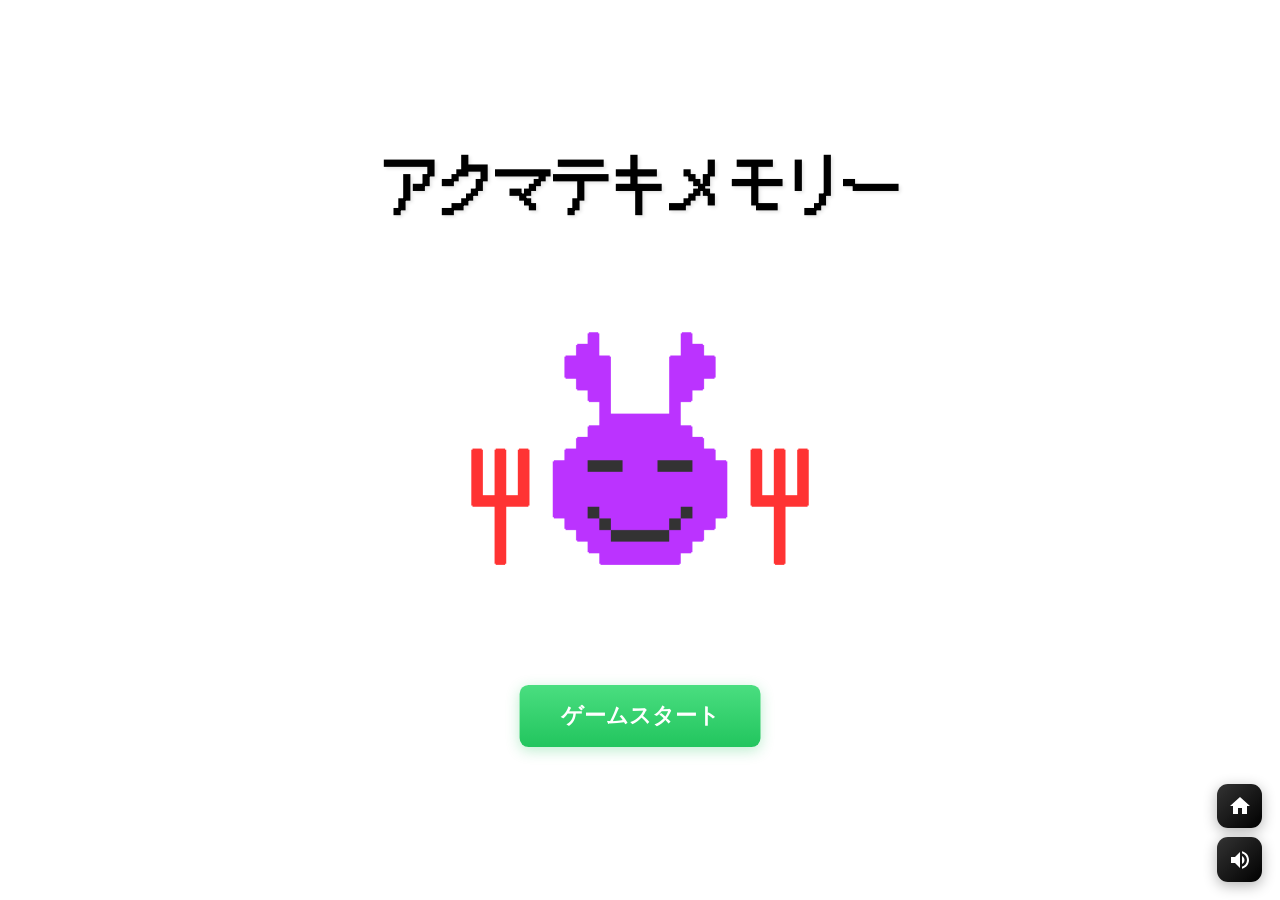
==== index.html @ 89e630ab "Add files via upload" ====
<!DOCTYPE html>
<html lang="ja">
<head>
  <meta charset="UTF-8">
  <title>Memory Game</title>
  <link rel="stylesheet" href="style.css">
</head>
<body>

<!-- スタート画面 -->
<div id="start-screen" class="start-screen">
  <div class="start-content">
    <h1 class="game-title">アクマテキメモリー</h1>
    
    <div class="button-container">
      <button id="start-btn" class="start-btn" onclick="showLevelSelection()">ゲームスタート</button>
    </div>
    
    <div class="background-image-container">
      <img src="images/hutuu.png" alt="背景画像" class="background-image">
    </div>
  </div>
</div>

<!-- レベル選択画面 -->
<div id="level-selection-screen" class="level-selection-screen" style="display: none;">
  <div class="level-selection-content">
    <h2 class="level-selection-title">ステージをえらぶ</h2>
    <div class="tutorial-button-container">
      <button class="tutorial-btn" onclick="showTutorial()">チュートリアル</button>
    </div>
    <div class="level-buttons">
      <button class="level-btn" onclick="selectLevelWithEvent(5, this)">5</button>
      <button class="level-btn" onclick="selectLevelWithEvent(6, this)">6</button>
      <button class="level-btn" onclick="selectLevelWithEvent(7, this)">7</button>
      <button class="level-btn" onclick="selectLevelWithEvent(8, this)">8</button>
      <button class="level-btn" onclick="selectLevelWithEvent(9, this)">9</button>
      <button class="level-btn" onclick="selectLevelWithEvent(10, this)">10</button>
      <button class="level-btn" onclick="selectLevelWithEvent(11, this)">11</button>
      <button class="level-btn" onclick="selectLevelWithEvent(12, this)">12</button>
      <button class="level-btn" onclick="selectLevelWithEvent(13, this)">13</button>
    </div>
  </div>
</div>

<!-- ゲームタイトル -->
<div id="game-container" class="game-container" style="display: none;">
  <!-- タイマー表示 -->
  <div id="timer-display" class="timer-display">
    <span id="timer-text">1:00</span>
  </div>
  
  <!-- スタートボタン -->
  <div id="game-start-container" class="game-start-container">
    <button id="game-start-btn" class="game-start-btn" onclick="startTimer()">スタート！</button>
  </div>
  
  <!-- ゲームボード -->
  <div id="board"></div>
</div>

<!-- 右下のアイコンボタンコンテナ -->
<div class="bottom-right-buttons">
  <!-- ホームボタン -->
  <button id="home-btn" class="icon-btn" title="ホームに戻る">
    <svg width="24" height="24" viewBox="0 0 24 24" fill="currentColor">
      <path d="M10 20v-6h4v6h5v-8h3L12 3 2 12h3v8z"/>
    </svg>
  </button>
  
  <!-- 音量ボタン -->
  <button id="volume-btn" class="icon-btn" title="音量調整">
    <svg width="24" height="24" viewBox="0 0 24 24" fill="currentColor">
      <path d="M3 9v6h4l5 5V4L7 9H3zm13.5 3c0-1.77-1.02-3.29-2.5-4.03v8.05c1.48-.73 2.5-2.25 2.5-4.02zM14 3.23v2.06c2.89.86 5 3.54 5 6.71s-2.11 5.85-5 6.71v2.06c4.01-.91 7-4.49 7-8.77s-2.99-7.86-7-8.77z"/>
    </svg>
  </button>
</div>

<!-- 音量調整パネル -->
<div id="volume-panel" class="volume-panel" style="display: none;">
  <div class="volume-panel-content">
    <h3>音量調整</h3>
    
    <div class="volume-control">
      <label>BGM</label>
      <input type="range" id="bgm-volume" min="0" max="100" value="50" class="volume-slider">
      <span id="bgm-volume-value">50%</span>
    </div>
    
    <div class="volume-control">
      <label>効果音</label>
      <input type="range" id="sfx-volume" min="0" max="100" value="50" class="volume-slider">
      <span id="sfx-volume-value">50%</span>
    </div>
    
    <button id="close-volume-panel" class="close-btn">閉じる</button>
  </div>
</div>


<!-- ゲーム画面の左右に永続表示する画像 -->
<div class="game-side-images">
  <div class="game-left-image">
    <img src="images/akumaplay.png" alt="あくまプレイ" class="side-image">
  </div>
  <div class="game-right-image">
    <img src="images/akumahonban.png" alt="あくま本番" class="side-image">
  </div>
</div>

<!-- チュートリアル画面 -->
<div id="tutorial-screen" class="tutorial-screen" style="display: none;">
  <div class="tutorial-content">
    <div class="tutorial-image-container">
      <img src="images/akumaplay.png" alt="あくまプレイ" class="tutorial-image">
      <img src="images/akumahonban.png" alt="あくま本番" class="tutorial-image">
    </div>
  </div>
</div>

<!-- ホーム確認ダイアログ -->
<div id="home-confirm-dialog" class="confirm-dialog" style="display: none;">
  <div class="dialog-content">
    <h3>ホームに戻りますか？</h3>
    <div class="dialog-buttons">
      <button id="confirm-home" class="dialog-btn confirm-btn">OK</button>
      <button id="cancel-home" class="dialog-btn cancel-btn">キャンセル</button>
    </div>
  </div>
</div>

<script src="game.js"></script>
</body>
</html>
---- style.css ----
@font-face {
  font-family: 'JF-Dot-Kaname12';
  src: url('./fonts/JF-Dot-Kaname12.ttf') format('truetype');
  font-weight: normal;
  font-style: normal;
}

@font-face {
  font-family: 'ArmedLemon';
  src: url('./fonts/ArmedLemon.ttf') format('truetype');
  font-weight: normal;
  font-style: normal;
}

/* bodyのトランジション設定 */
body {
  margin: 0;
  padding: 0;
  font-family: 'JF-Dot-Kaname12', monospace;
  background: #FFFFFF;
  transition: background-color 13s ease-in-out;
}

/* スタート画面 */
.start-screen {
  position: fixed;
  top: 0;
  left: 0;
  width: 100%;
  height: 100%;
  background: white;
  display: flex;
  align-items: center;
  justify-content: center;
  z-index: 1000;
}

.start-content {
  text-align: center;
  padding: 60px 80px;
}

.game-title {
  font-size: 4.5vw;
  font-weight: bold;
  font-family: 'ArmedLemon', 'JF-Dot-Kaname12', monospace;
  color: black;
  margin: 0 0 1.8vw 0;
  text-shadow: 0.14vw 0.14vw 0.28vw rgba(0, 0, 0, 0.1);
  padding: 1.4vw 2.8vw;
  border: none;
  border-radius: 1.1vw;
  background: transparent;
  display: inline-block;
  min-width: 28vw;
  text-align: center;
  position: absolute;
  top: 15.5%;
  left: 50%;
  transform: translateX(-50%);
}

.game-description {
  font-size: 1.3vw;
  font-family: 'JFドット要町12', monospace;
  color: #666;
  margin: 0 0 2.5vw 0;
}

.start-btn {
  background: linear-gradient(to bottom, #4ade80 0%, #22c55e 100%);
  color: white;
  border: none;
  padding: 1.3vw 3.2vw;
  font-size: 1.7vw;
  font-weight: bold;
  font-family: 'JFドット要町12', monospace;
  border-radius: 0.7vw;
  cursor: pointer;
  transition: all 0.3s ease;
  box-shadow: 0 0.28vw 1.1vw rgba(34, 197, 94, 0.3);
}

.start-btn:hover {
  background: linear-gradient(to bottom, #22c55e 0%, #16a34a 100%);
  transform: translateY(-2px);
  box-shadow: 0 6px 20px rgba(34, 197, 94, 0.4);
}

.start-btn:active {
  transform: translateY(0);
}

/* レベル選択 - 古い定義を削除 */

.button-container {
  display: flex;
  gap: 20px;
  justify-content: center;
  align-items: center;
  margin-top: 20px;
}

/* タイマー表示 */
.timer-display {
  position: fixed;
  top: 5%;
  left: 50%;
  transform: translateX(-50%);
  background: white;
  color: black;
  padding: 1.1vw 1.8vw;
  border-radius: 0.85vw;
  font-size: 2.1vw;
  font-weight: bold;
  font-family: 'JFドット要町12', monospace;
  z-index: 1000;
  border: 0.21vw solid black;
}

#timer-text {
  display: block;
  text-align: center;
}

/* ゲームスタートボタン */
.game-start-container {
  position: fixed;
  top: 50%;
  left: 50%;
  transform: translate(-50%, -50%);
  z-index: 1001;
}

.game-start-btn {
  background: linear-gradient(to bottom, #4ade80 0%, #22c55e 100%);
  color: white;
  border: none;
  padding: 1.1vw 2.1vw;
  font-size: 1.7vw;
  font-weight: bold;
  font-family: 'JFドット要町12', monospace;
  border-radius: 0.85vw;
  cursor: pointer;
  transition: all 0.3s ease;
  box-shadow: 0 0.28vw 1.1vw rgba(0, 0, 0, 0.3);
}

.game-start-btn:hover {
  transform: translateY(-2px);
  box-shadow: 0 6px 20px rgba(0, 0, 0, 0.4);
}

.game-start-btn:active {
  transform: translateY(0);
}

/* 背景画像コンテナ */
.background-image-container {
  position: absolute;
  top: 52%;
  left: 50%;
  transform: translate(-50%, -50%);
  z-index: -1;
}

.background-image {
  width: 30vw;
  height: auto;
  opacity: 0.8;
  pointer-events: none;
}

/* ゲームスタートボタン */
.button-container {
  position: fixed;
  bottom: 17%;
  left: 50%;
  transform: translateX(-50%);
  z-index: 1000;
}

/* レベル選択画面 */
.level-selection-screen {
  position: fixed;
  top: 0;
  left: 0;
  width: 100%;
  height: 100%;
  background: white;
  display: flex;
  align-items: center;
  justify-content: center;
  flex-direction: column;
  z-index: 1000;
}

.level-selection-content {
  text-align: center;
  max-width: 90%;
  width: 100%;
  position: relative;
  height: 100vh;
}

.level-selection-title {
  font-size: 3.6vw;
  font-weight: bold;
  font-family: 'アームドレモン', monospace;
  color: black;
  margin: 0 0 1.8vw 0;
  text-shadow: 0.14vw 0.14vw 0.28vw rgba(0, 0, 0, 0.1);
  padding: 1.4vw 2.8vw;
  border: none;
  border-radius: 1.1vw;
  background: transparent;
  display: inline-block;
  min-width: 28vw;
  text-align: center;
  position: absolute;
  top: 8%;
  left: 50%;
  transform: translateX(-50%);
}

.level-buttons {
  display: grid;
  grid-template-columns: repeat(3, 1fr);
  gap: 1.5vw;
  margin-bottom: 3vw;
  justify-content: center;
  position: absolute;
  top: 65%;
  left: 50%;
  transform: translate(-50%, -50%);
  width: 80%;
  max-width: 400px;
}

.tutorial-button-container {
  position: absolute;
  top: 30%;
  left: 49.5%;
  transform: translate(-50%, -50%);
  text-align: center;
}

.tutorial-btn {
  background: white;
  color: black;
  border: 3px solid blue;
  padding: 0;
  font-size: 1.5vw;
  font-weight: bold;
  font-family: 'JFドット要町12', monospace;
  border-radius: 10px;
  cursor: pointer;
  transition: all 0.3s ease;
  width: 14vw;
  height: 5vw;
  display: flex;
  align-items: center;
  justify-content: center;
  text-align: center;
}

.tutorial-btn:hover {
  background: #f0f0f0;
  transform: translateY(-2px);
  box-shadow: 0 6px 20px rgba(255, 0, 0, 0.3);
}

.tutorial-btn:active {
  transform: translateY(0);
}

.level-btn {
  background: white;
  color: black;
  border: 3px solid red;
  padding: 0;
  font-size: 2vw;
  font-weight: bold;
  font-family: 'JFドット要町12', monospace;
  border-radius: 10px;
  cursor: pointer;
  transition: all 0.3s ease;
  width: 8vw;
  height: 8vw;
  display: flex;
  align-items: center;
  justify-content: center;
  text-align: center;
}

.level-btn:hover {
  background: #f0f0f0;
  transform: translateY(-2px);
  box-shadow: 0 6px 20px rgba(255, 0, 0, 0.3);
}

.level-btn:active {
  transform: translateY(0);
}

.level-btn.selected {
  background: #ffe0e0;
  border-color: #ff0000;
  transform: scale(1.05);
}

.back-button-container {
  margin-top: 2vw;
}

.back-btn {
  background: #ff4444;
  color: white;
  border: none;
  padding: 1.5vw 3vw;
  border-radius: 1vw;
  font-size: 2vw;
  font-family: 'JFドット要町12', monospace;
  cursor: pointer;
  transition: all 0.3s ease;
}

.back-btn:hover {
  background: #ff6666;
  transform: translateY(-2px);
  box-shadow: 0 4px 15px rgba(255, 68, 68, 0.3);
}

.back-btn:active {
  transform: translateY(0);
}

/* ゲームオーバーメッセージ */
.game-over-message {
  position: fixed;
  bottom: 5%;
  left: 50%;
  transform: translateX(-50%);
  background: black;
  color: red;
  padding: 1.5vw 3vw;
  border-radius: 1vw;
  box-shadow: 0 10px 30px rgba(0, 0, 0, 0.5);
  z-index: 1002;
  font-size: 2.5vw;
  font-weight: bold;
  font-family: 'JFドット要町12', monospace;
  text-align: center;
  border: 3px solid red;
  white-space: pre-line;
}

body {
  margin: 0;
  background: #FFFFFF;
  color: black;
  font-family: 'JFドット要町12', monospace;
  text-align: center;
  overflow: hidden;
  height: 100vh;
  box-sizing: border-box;
  display: flex;
  align-items: center;
  justify-content: center;
  padding: 10px;
}

body::before {
  content: '';
  position: fixed;
  top: 0;
  left: 0;
  width: 100%;
  height: 100%;
  background: black;
  z-index: -1;
  transition: opacity 3s ease-in-out;
  opacity: 0;
}

/* タイマー警告状態：白色背景を徐々に消す */
body.timer-warning::before {
  opacity: 1;
}

/* 時間切れ状態：白色背景を完全に消す */
body.timer-warning.time-up::before {
  opacity: 1;
}

/* タイマー警告状態の背景色 */
.timer-warning {
  background: rgba(255, 255, 255, 0.1);
}
body.timer-warning {
  background: linear-gradient(to bottom, #FFFFFF 0%, #333333 100%);
}

#game-container {
  position: relative;
  display: flex;
  align-items: center;
  justify-content: center;
  width: 100%;
  height: 100vh;
  padding: 0;
  box-sizing: border-box;
}

#board {
  display: grid;
  grid-template-columns: repeat(4, 8vw);
  gap: 1vw;
  justify-content: center;
  align-content: center;
  position: absolute;
  top: 50%;
  left: 50%;
  transform: translate(-50%, -50%);
  width: auto;
  max-width: none;
  perspective: 1000px;
}

#board.level-5, #board.level-6 {
  grid-template-columns: repeat(4, 8vw);
  grid-template-rows: repeat(2, 8vw);
}

#board.level-7 {
  grid-template-columns: repeat(3, 8vw);
}

#board.level-8, #board.level-9, #board.level-10 {
  grid-template-columns: repeat(4, 8vw);
  grid-template-rows: repeat(3, 8vw);
}

#board.level-11, #board.level-12, #board.level-13 {
  grid-template-columns: repeat(4, 8vw);
  grid-template-rows: repeat(4, 8vw);
}

#board.tutorial {
  grid-template-columns: repeat(3, 8vw);
  grid-template-rows: repeat(2, 8vw);
}

.empty-slot {
  width: 8vw;
  height: 8vw;
  background: #000000;
  border-radius: 8px;
  pointer-events: none;
  box-shadow: 0 4px 8px rgba(0, 0, 0, 0.2), 0 2px 4px rgba(0, 0, 0, 0.1);
  border: 2px solid #000000;
}

.card {
  width: 8vw;
  height: 8vw;
  position: relative;
  cursor: pointer;
  transform-style: preserve-3d;
  transition: transform 0.38s ease;
  transform-origin: center center;
}

.card:hover {
  transform: translateY(-3px);
}

.card.open {
  transform: rotateY(180deg) translateX(-0.3vw);
}

.card-face {
  position: absolute;
  width: 100%;
  height: 100%;
  backface-visibility: hidden;
  border-radius: 8px;
  display: flex;
  align-items: center;
  justify-content: center;
  font-size: 2.5vw;
  font-weight: bold;
  font-family: 'JFドット要町12', monospace;
  box-shadow: 0 4px 8px rgba(0, 0, 0, 0.2), 0 2px 4px rgba(0, 0, 0, 0.1);
  border: 2px solid #000000;
}

.card-front {
  background: linear-gradient(to bottom, #a52a2a 0%, #3d0000 100%);
  transform: rotateY(0deg);
}

.position-number {
  font-size: 0;
  color: transparent;
}

.card-back {
  background: #f0f0f0;
  color: black;
  transform: rotateY(180deg);
}

.card-back[data-number="1"] {
  background: #ffeb3b !important;
}

.card-back[data-number="2"] {
  background: #87ceeb !important;
}

.card-back[data-number="3"] {
  background: #ffb3ba !important;
}

.card-back[data-number="4"] {
  background: #98ff98 !important;
}

.card-back[data-number="5"] {
  background: #e6b8e6 !important;
}

.card-back[data-number="6"] {
  background: #1e90ff !important;
}

.card-back[data-number="7"] {
  background: #ff8c00 !important;
}

.card-back[data-number="8"] {
  background: #32cd32 !important;
}

.card-back[data-number="9"] {
  background: #9370db !important;
}

.card-back[data-number="10"] {
  background: white !important;
  color: red !important;
}

.card-back[data-number="11"] {
  background: #ff85c1 !important;
}

.card-back[data-number="12"] {
  background: #5b9bd5 !important;
}

.card-back[data-number="13"] {
  background: linear-gradient(135deg, rgba(255,0,0,0.8), rgba(255,127,0,0.8), rgba(255,255,0,0.8), rgba(0,255,0,0.8), rgba(0,0,255,0.8), rgba(75,0,130,0.8), rgba(148,0,211,0.8)) !important;
  color: black !important;
}

.card-back[data-value="red-x"] {
  background: #FFFFFF !important;
  color: #ff0000 !important;
}

.card-back[data-value="blue-x"] {
  background: #FFFFFF !important;
  color: #0000ff !important;
}

.card-back[data-value="green-x"] {
  background: #FFFFFF !important;
  color: #32cd32 !important;
}

/* 右下のアイコンボタンコンテナ */
.bottom-right-buttons {
  position: fixed;
  bottom: 1.4vw;
  right: 1.4vw;
  display: flex;
  flex-direction: column;
  gap: 0.7vw;
  z-index: 1003;
}

.icon-btn {
  width: 3.5vw;
  height: 3.5vw;
  border-radius: 0.85vw;
  background: linear-gradient(135deg, #333333 0%, #000000 100%);
  border: none;
  color: white;
  cursor: pointer;
  display: flex;
  align-items: center;
  justify-content: center;
  box-shadow: 0 0.28vw 1.1vw rgba(0, 0, 0, 0.3);
  transition: all 0.3s ease;
}

.icon-btn:hover {
  transform: translateY(-2px);
  box-shadow: 0 6px 20px rgba(0, 0, 0, 0.4);
}

.icon-btn:active {
  transform: translateY(0);
}

/* 音量調整パネル */
.volume-panel {
  position: fixed;
  top: 50%;
  left: 50%;
  transform: translate(-50%, -50%);
  background: white;
  border: 3px solid #333;
  border-radius: 15px;
  padding: 20px;
  z-index: 1004;
  box-shadow: 0 10px 30px rgba(0, 0, 0, 0.5);
  min-width: 300px;
}

.volume-panel-content h3 {
  margin: 0 0 20px 0;
  text-align: center;
  font-family: 'JFドット要町12', monospace;
  color: black;
}

.volume-control {
  margin-bottom: 15px;
}

.volume-control label {
  display: block;
  margin-bottom: 5px;
  font-family: 'JFドット要町12', monospace;
  color: black;
  font-weight: bold;
}

.volume-slider {
  width: 100%;
  height: 8px;
  border-radius: 4px;
  background: #ddd;
  outline: none;
  margin-bottom: 5px;
}

.volume-slider::-webkit-slider-thumb {
  appearance: none;
  width: 20px;
  height: 20px;
  border-radius: 50%;
  background: #667eea;
  cursor: pointer;
}

.volume-slider::-moz-range-thumb {
  width: 20px;
  height: 20px;
  border-radius: 50%;
  background: #667eea;
  cursor: pointer;
  border: none;
}

.volume-control span {
  font-family: 'JFドット要町12', monospace;
  color: black;
  font-size: 1vw;
}

.close-btn {
  width: 100%;
  padding: 10px;
  background: #ff4444;
  color: white;
  border: none;
  border-radius: 8px;
  font-family: 'JFドット要町12', monospace;
  font-weight: bold;
  cursor: pointer;
  transition: all 0.3s ease;
}

.close-btn:hover {
  background: #ff6666;
}

/* ホーム確認ダイアログ */
.confirm-dialog {
  position: fixed;
  top: 50%;
  left: 50%;
  transform: translate(-50%, -50%);
  background: white;
  border: 3px solid #333;
  border-radius: 15px;
  padding: 20px;
  z-index: 1004;
  box-shadow: 0 10px 30px rgba(0, 0, 0, 0.5);
  min-width: 250px;
}

.dialog-content h3 {
  margin: 0 0 20px 0;
  text-align: center;
  font-family: 'JFドット要町12', monospace;
  color: black;
}

.dialog-buttons {
  display: flex;
  gap: 10px;
  justify-content: center;
}

.dialog-btn {
  padding: 10px 20px;
  border: none;
  border-radius: 8px;
  font-family: 'JFドット要町12', monospace;
  font-weight: bold;
  cursor: pointer;
  transition: all 0.3s ease;
}

.confirm-btn {
  background: #4ade80;
  color: white;
}

.confirm-btn:hover {
  background: #22c55e;
}

.cancel-btn {
  background: #ff4444;
  color: white;
}

.cancel-btn:hover {
  background: #ff6666;
}

/* チュートリアル画面 */
.tutorial-screen {
  position: fixed;
  top: 0;
  left: 0;
  width: 100%;
  height: 100%;
  background: white;
  display: flex;
  align-items: center;
  justify-content: center;
  z-index: 1000;
}

.tutorial-content {
  text-align: center;
  max-width: 80%;
  padding: 40px;
  background: white;
  border: 3px solid #333;
  border-radius: 15px;
  box-shadow: 0 10px 30px rgba(0, 0, 0, 0.3);
  display: flex;
  flex-direction: column;
  align-items: center;
  justify-content: center;
}

.tutorial-image-container {
  display: flex;
  justify-content: space-between;
  align-items: center;
  width: 100%;
  gap: 20px;
}

.tutorial-image {
  width: 25vw;
  height: 33vw;
  object-fit: contain;
}

.tutorial-title {
  font-size: 2.9vw;
  font-weight: bold;
  font-family: 'アームドレモン', monospace;
  color: black;
  margin: 0 0 2.1vw 0;
  text-shadow: 0.14vw 0.14vw 0.28vw rgba(0, 0, 0, 0.1);
}

.tutorial-text {
  text-align: left;
  margin-bottom: 30px;
  display: flex;
  flex-direction: column;
  align-items: center;
  justify-content: center;
}

.tutorial-text p {
  font-size: 1.4vw;
  font-family: 'JFドット要町12', monospace;
  color: black;
  margin: 0 0 1.4vw 0;
  font-weight: bold;
}

.tutorial-text ol {
  font-size: 1.3vw;
  font-family: 'JFドット要町12', monospace;
  color: black;
  margin: 0;
  padding-left: 1.8vw;
}

.tutorial-text li {
  margin-bottom: 15px;
  line-height: 1.4;
}

.tutorial-buttons {
  display: flex;
  justify-content: center;
  gap: 20px;
  margin-top: 20px;
}

.tutorial-btn {
  background: white;
  color: black;
  border: 3px solid blue;
  padding: 0;
  font-size: 1.5vw;
  font-weight: bold;
  font-family: 'JFドット要町12', monospace;
  border-radius: 10px;
  cursor: pointer;
  transition: all 0.3s ease;
  width: 14vw;
  height: 5vw;
  display: flex;
  align-items: center;
  justify-content: center;
  text-align: center;
}

.tutorial-btn:hover {
  background: #f0f0f0;
  transform: translateY(-2px);
  box-shadow: 0 6px 20px rgba(255, 0, 0, 0.3);
}

.tutorial-btn:active {
  transform: translateY(0);
}

/* ゲーム画面の左右に永続表示する画像 */
.game-side-images {
  position: fixed;
  top: 0;
  left: 0;
  width: 100%;
  height: 100%;
  pointer-events: none;
  z-index: 998;
  display: none; /* デフォルトで非表示 */
}

.game-side-images.show {
  display: block;
}

.game-left-image {
  position: absolute;
  top: 50%;
  left: 5%;
  transform: translateY(-50%);
}

.game-right-image {
  position: absolute;
  top: 50%;
  right: 8%;
  transform: translateY(-50%);
}

.game-left-image img {
  max-width: 28vw;
  max-height: 42vw;
  object-fit: contain;
  opacity: 0.8;
}

.side-image {
  max-width: 24.5vw;
  max-height: 36.8vw;
  object-fit: contain;
  opacity: 0.8;
}
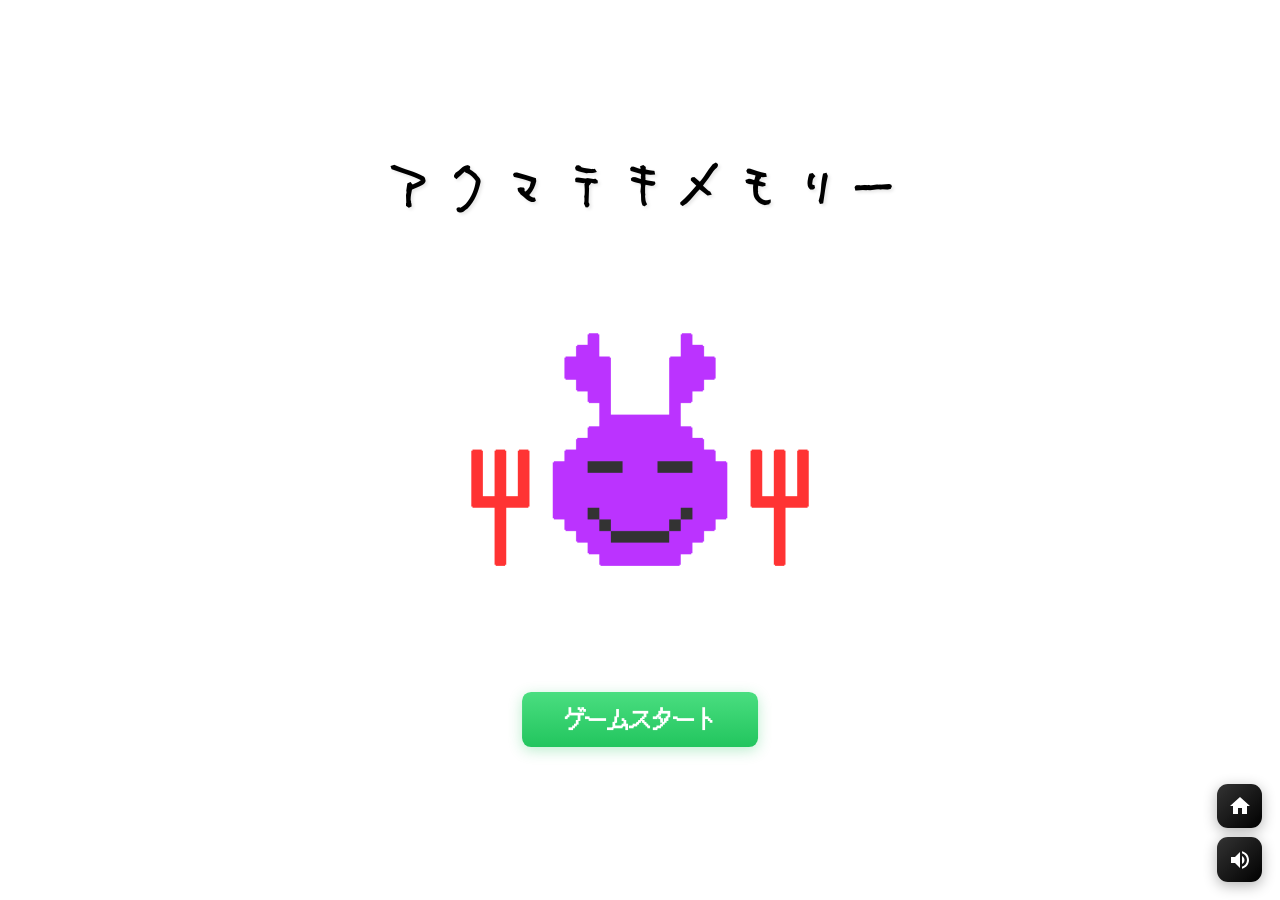
==== commit 024a734d: "Add files via upload" ====
--- a/index.html
+++ b/index.html
@@ -2,7 +2,7 @@
 <html lang="ja">
 <head>
   <meta charset="UTF-8">
-  <title>Memory Game</title>
+  <title>アクメモ</title>
   <link rel="stylesheet" href="style.css">
 </head>
 <body>
@@ -28,6 +28,9 @@
     <h2 class="level-selection-title">ステージをえらぶ</h2>
     <div class="tutorial-button-container">
       <button class="tutorial-btn" onclick="showTutorial()">チュートリアル</button>
+    </div>
+    <div class="challenge-button-container">
+      <button class="challenge-btn" onclick="showChallenge()">チャレンジ</button>
     </div>
     <div class="level-buttons">
       <button class="level-btn" onclick="selectLevelWithEvent(5, this)">5</button>
--- a/style.css
+++ b/style.css
@@ -8,7 +8,7 @@
 
 @font-face {
   font-family: 'ArmedLemon';
-  src: url('./fonts/ArmedLemon.ttf') format('truetype');
+  src: url('./fonts/ArmedLemon.TTF') format('truetype');
   font-weight: normal;
   font-style: normal;
 }
@@ -63,7 +63,7 @@
 
 .game-description {
   font-size: 1.3vw;
-  font-family: 'JFドット要町12', monospace;
+  font-family: 'JF-Dot-Kaname12', monospace;
   color: #666;
   margin: 0 0 2.5vw 0;
 }
@@ -75,7 +75,7 @@
   padding: 1.3vw 3.2vw;
   font-size: 1.7vw;
   font-weight: bold;
-  font-family: 'JFドット要町12', monospace;
+  font-family: 'JF-Dot-Kaname12', monospace;
   border-radius: 0.7vw;
   cursor: pointer;
   transition: all 0.3s ease;
@@ -114,7 +114,7 @@
   border-radius: 0.85vw;
   font-size: 2.1vw;
   font-weight: bold;
-  font-family: 'JFドット要町12', monospace;
+  font-family: 'JF-Dot-Kaname12', monospace;
   z-index: 1000;
   border: 0.21vw solid black;
 }
@@ -140,7 +140,7 @@
   padding: 1.1vw 2.1vw;
   font-size: 1.7vw;
   font-weight: bold;
-  font-family: 'JFドット要町12', monospace;
+  font-family: 'JF-Dot-Kaname12', monospace;
   border-radius: 0.85vw;
   cursor: pointer;
   transition: all 0.3s ease;
@@ -207,7 +207,7 @@
 .level-selection-title {
   font-size: 3.6vw;
   font-weight: bold;
-  font-family: 'アームドレモン', monospace;
+  font-family: 'ArmedLemon', monospace;
   color: black;
   margin: 0 0 1.8vw 0;
   text-shadow: 0.14vw 0.14vw 0.28vw rgba(0, 0, 0, 0.1);
@@ -219,7 +219,7 @@
   min-width: 28vw;
   text-align: center;
   position: absolute;
-  top: 8%;
+  top: 5%;
   left: 50%;
   transform: translateX(-50%);
 }
@@ -231,7 +231,7 @@
   margin-bottom: 3vw;
   justify-content: center;
   position: absolute;
-  top: 65%;
+  top: 57%;
   left: 50%;
   transform: translate(-50%, -50%);
   width: 80%;
@@ -239,21 +239,31 @@
 }
 
 .tutorial-button-container {
-  position: absolute;
-  top: 30%;
-  left: 49.5%;
+  position: fixed;
+  left: 49.2%;
+  top: 24%;
   transform: translate(-50%, -50%);
   text-align: center;
+  z-index: 1000;
+}
+
+.challenge-button-container {
+  position: fixed;
+  left: 49.2%;
+  top: 90%;
+  transform: translate(-50%, -50%);
+  text-align: center;
+  z-index: 1000;
 }
 
 .tutorial-btn {
   background: white;
   color: black;
-  border: 3px solid blue;
+  border: 3px solid #16a34a;
   padding: 0;
   font-size: 1.5vw;
   font-weight: bold;
-  font-family: 'JFドット要町12', monospace;
+  font-family: 'JF-Dot-Kaname12', monospace;
   border-radius: 10px;
   cursor: pointer;
   transition: all 0.3s ease;
@@ -275,6 +285,35 @@
   transform: translateY(0);
 }
 
+.challenge-btn {
+  background: white;
+  color: black;
+  border: 3px solid blue;
+  padding: 0;
+  font-size: 1.5vw;
+  font-weight: bold;
+  font-family: 'JF-Dot-Kaname12', monospace;
+  border-radius: 10px;
+  cursor: pointer;
+  transition: all 0.3s ease;
+  width: 14vw;
+  height: 5vw;
+  display: flex;
+  align-items: center;
+  justify-content: center;
+  text-align: center;
+}
+
+.challenge-btn:hover {
+  background: #f0f0f0;
+  transform: translateY(-2px);
+  box-shadow: 0 6px 20px rgba(255, 0, 0, 0.3);
+}
+
+.challenge-btn:active {
+  transform: translateY(0);
+}
+
 .level-btn {
   background: white;
   color: black;
@@ -282,7 +321,7 @@
   padding: 0;
   font-size: 2vw;
   font-weight: bold;
-  font-family: 'JFドット要町12', monospace;
+  font-family: 'JF-Dot-Kaname12', monospace;
   border-radius: 10px;
   cursor: pointer;
   transition: all 0.3s ease;
@@ -321,7 +360,7 @@
   padding: 1.5vw 3vw;
   border-radius: 1vw;
   font-size: 2vw;
-  font-family: 'JFドット要町12', monospace;
+  font-family: 'JF-Dot-Kaname12', monospace;
   cursor: pointer;
   transition: all 0.3s ease;
 }
@@ -350,7 +389,7 @@
   z-index: 1002;
   font-size: 2.5vw;
   font-weight: bold;
-  font-family: 'JFドット要町12', monospace;
+  font-family: 'JF-Dot-Kaname12', monospace;
   text-align: center;
   border: 3px solid red;
   white-space: pre-line;
@@ -360,7 +399,7 @@
   margin: 0;
   background: #FFFFFF;
   color: black;
-  font-family: 'JFドット要町12', monospace;
+  font-family: 'JF-Dot-Kaname12', monospace;
   text-align: center;
   overflow: hidden;
   height: 100vh;
@@ -448,6 +487,11 @@
 }
 
 #board.tutorial {
+  grid-template-columns: repeat(3, 8vw);
+  grid-template-rows: repeat(2, 8vw);
+}
+
+#board.level-4 {
   grid-template-columns: repeat(3, 8vw);
   grid-template-rows: repeat(2, 8vw);
 }
@@ -491,7 +535,7 @@
   justify-content: center;
   font-size: 2.5vw;
   font-weight: bold;
-  font-family: 'JFドット要町12', monospace;
+  font-family: 'JF-Dot-Kaname12', monospace;
   box-shadow: 0 4px 8px rgba(0, 0, 0, 0.2), 0 2px 4px rgba(0, 0, 0, 0.1);
   border: 2px solid #000000;
 }
@@ -634,7 +678,7 @@
 .volume-panel-content h3 {
   margin: 0 0 20px 0;
   text-align: center;
-  font-family: 'JFドット要町12', monospace;
+  font-family: 'JF-Dot-Kaname12', monospace;
   color: black;
 }
 
@@ -645,7 +689,7 @@
 .volume-control label {
   display: block;
   margin-bottom: 5px;
-  font-family: 'JFドット要町12', monospace;
+  font-family: 'JF-Dot-Kaname12', monospace;
   color: black;
   font-weight: bold;
 }
@@ -678,7 +722,7 @@
 }
 
 .volume-control span {
-  font-family: 'JFドット要町12', monospace;
+  font-family: 'JF-Dot-Kaname12', monospace;
   color: black;
   font-size: 1vw;
 }
@@ -690,7 +734,7 @@
   color: white;
   border: none;
   border-radius: 8px;
-  font-family: 'JFドット要町12', monospace;
+  font-family: 'JF-Dot-Kaname12', monospace;
   font-weight: bold;
   cursor: pointer;
   transition: all 0.3s ease;
@@ -718,7 +762,7 @@
 .dialog-content h3 {
   margin: 0 0 20px 0;
   text-align: center;
-  font-family: 'JFドット要町12', monospace;
+  font-family: 'JF-Dot-Kaname12', monospace;
   color: black;
 }
 
@@ -732,7 +776,7 @@
   padding: 10px 20px;
   border: none;
   border-radius: 8px;
-  font-family: 'JFドット要町12', monospace;
+  font-family: 'JF-Dot-Kaname12', monospace;
   font-weight: bold;
   cursor: pointer;
   transition: all 0.3s ease;
@@ -818,7 +862,7 @@
 
 .tutorial-text p {
   font-size: 1.4vw;
-  font-family: 'JFドット要町12', monospace;
+  font-family: 'JF-Dot-Kaname12', monospace;
   color: black;
   margin: 0 0 1.4vw 0;
   font-weight: bold;
@@ -826,7 +870,7 @@
 
 .tutorial-text ol {
   font-size: 1.3vw;
-  font-family: 'JFドット要町12', monospace;
+  font-family: 'JF-Dot-Kaname12', monospace;
   color: black;
   margin: 0;
   padding-left: 1.8vw;
@@ -847,11 +891,11 @@
 .tutorial-btn {
   background: white;
   color: black;
-  border: 3px solid blue;
+  border: 3px solid #16a34a;
   padding: 0;
   font-size: 1.5vw;
   font-weight: bold;
-  font-family: 'JFドット要町12', monospace;
+  font-family: 'JF-Dot-Kaname12', monospace;
   border-radius: 10px;
   cursor: pointer;
   transition: all 0.3s ease;
